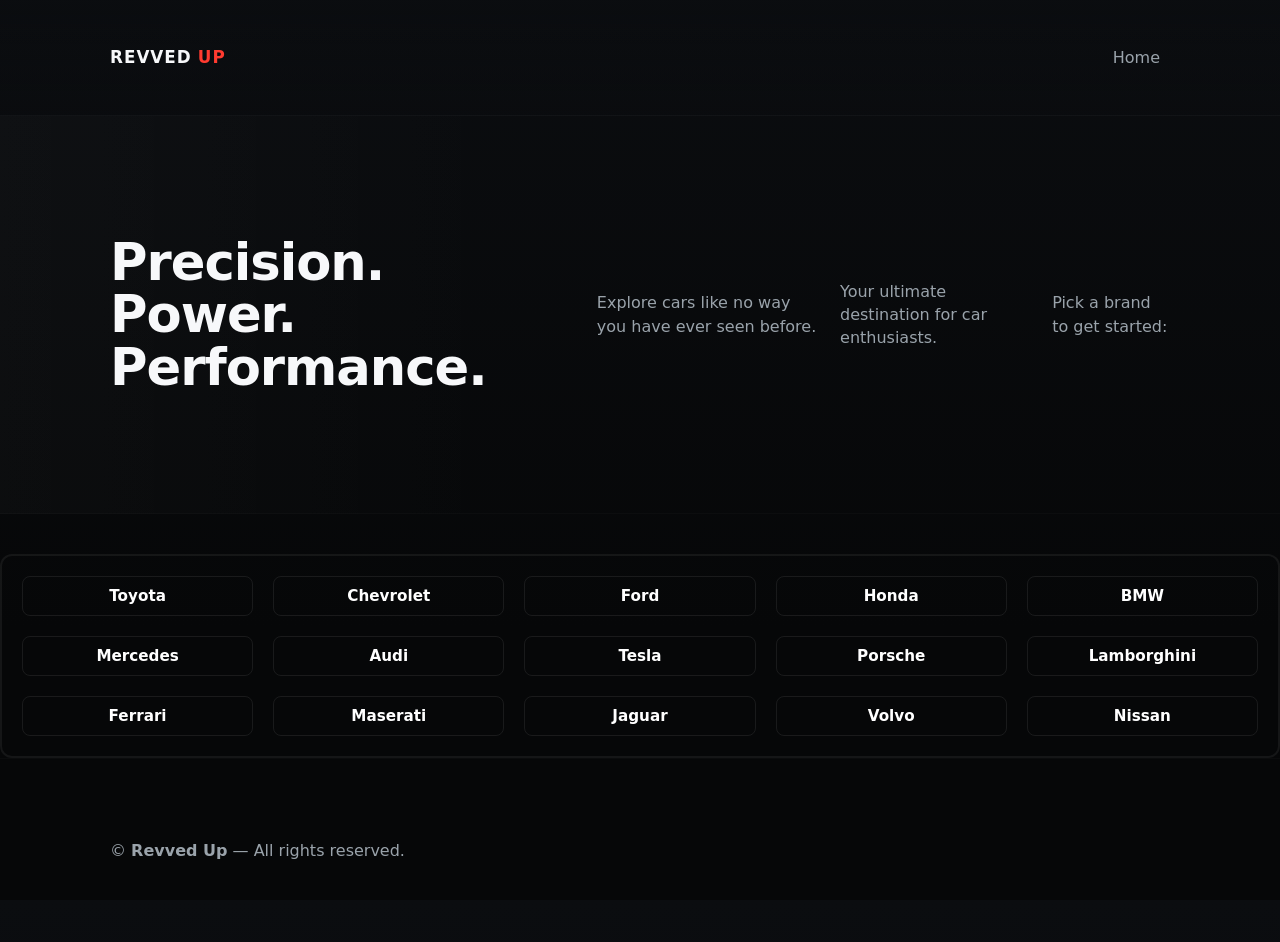
==== index.html @ 725f4468 "Add files via upload" ====
<!DOCTYPE html>
<html lang="en">
<head>
  <meta charset="utf-8" />
  <meta name="viewport" content="width=device-width,initial-scale=1" />
  <title>Revved Up</title>
  <link rel="stylesheet" href="css/styles.css" />
</head>
<body>
  <header class="site-header">
    <div class="container header-inner">
      <a class="brand" href="#">REVVED<span class="accent">UP</span></a>
      <nav class="nav">
        <a href="index.html">Home</a>
      </nav>
    </div>
  </header>

  <main>
    <section class="hero">
      <div class="container hero-inner">
        <h1>Precision. Power. Performance.</h1>
        <p class="lead">Explore cars like no way you have ever seen before.</p>
        <p class="lead">Your ultimate destination for car enthusiasts.</p>
        <P class = "lead">Pick a brand to get started: </P>
      </div>
    </section>
    <div class="brand-links">
      <a class="div1 btn" href="cars/toyota/homepage.html" >Toyota</a>
      <a class="div2 btn" href="cars/chevrolet/homepage.html">Chevrolet</a>
      <a class="div3 btn" href="cars/ford/homepage.html">Ford</a>
      <a class="div4 btn" href="cars/honda/homepage.html">Honda</a>
      <a class="div5 btn" href="cars/bmw/homepage.html">BMW</a>
      <a class="div6 btn" href="cars/mercedes/homepage.html">Mercedes</a>
      <a class="div7 btn" href="cars/audi/homepage.html">Audi</a>
      <a class="div8 btn" href="cars/tesla/homepage.html">Tesla</a>
      <a class="div9 btn" href="cars/porsche/homepage.html">Porsche</a>
      <a class="div10 btn" href="cars/lamborghini/homepage.html">Lamborghini</a>
      <a class="div11 btn" href="cars/ferrari/homepage.html">Ferrari</a>
      <a class="div12 btn" href="cars/maserati/homepage.html">Maserati</a>
      <a class="div13 btn" href="cars/jaguar/homepage.html">Jaguar</a>
      <a class="div14 btn" href="cars/volvo/homepage.html">Volvo</a>
      <a class="div15 btn" href="cars/nissan/homepage.html">Nissan</a>
    </div>
  </main>

  <footer class="site-footer">
    <div class="container">
      <p>&copy; <strong>Revved Up</strong> — All rights reserved.</p>
    </div>
  </footer>
</body>
</html>
---- css/styles.css ----
/* styles.css — Revved Up: sleek & minimalistic car site */

/* -------------------------
   Variables & Base
   ------------------------- */
:root{
  --bg:#0b0d10;             /* deep charcoal */
  --panel:#0f1417;          /* slightly lighter */
  --muted:#9aa3ab;          /* muted text */
  --text:#f7f8fa;           /* primary text */
  --accent:#ff3b30;         /* revved red accent */
  --accent-2:#ff6b5e;       /* softer accent for gradients */
  --glass: rgba(255,255,255,0.03);
  --radius:12px;
  --container:1100px;
  --shadow: 0 6px 20px rgba(2,6,12,0.6);
  --ease: cubic-bezier(.2,.9,.2,1);
  --gap:18px;
  font-family: Inter, ui-sans-serif, system-ui, -apple-system, "Segoe UI", Roboto, "Helvetica Neue", Arial;
  font-size:16px;
  -webkit-font-smoothing:antialiased;
  -moz-osx-font-smoothing:grayscale;
  color-scheme: dark;
}

*{box-sizing:border-box}
html,body{height:100%}
body{
  margin:0;
  background:linear-gradient(180deg,var(--bg), #060708 70%);
  color:var(--text);
  line-height:1.45;
  -webkit-font-smoothing:antialiased;
  -moz-osx-font-smoothing:grayscale;
}

.brand-links{
  display: grid;
  grid-template-columns: repeat(5, minmax(120px, 1fr));
  gap: 20px;
  /* remove explicit grid-template-rows so rows size naturally */
  align-items: center;
  justify-items: center;
  margin-top: 40px;
  padding: 20px;
  border-radius: 12px;
   border: 2px solid rgba(255,255,255,0.06);
}

.brand-links a.btn{
  cursor: pointer;
  color: #fff;                /* ensure readable text */
  width:100%;
  justify-content:center;
  text-align:center;
  box-sizing: border-box;
  /* visible button border (overrides .btn's transparent border) */
  border: 1px solid rgba(255,255,255,0.08);
  border-radius: 8px;
  padding: 8px 10px;
}

.brand-links a.btn:hover,
.brand-links a.btn:focus{
  transform: translateY(-4px);
  box-shadow: 0 10px 30px rgba(2,6,12,0.45);
  border-color: #ffffff;
}

.brand-links h3{
  margin: 0;
  color: #67e7f0;
}
  /* -------------------------
   Layout Utilities
   ------------------------- */
.container{
  width:100%;
  max-width:var(--container);
  margin:0 auto;
  padding:40px 20px;
}
.header-inner, .hero-inner{display:flex; align-items:center; justify-content:space-between; gap:var(--gap);}

/* -------------------------
   Header / Nav
   ------------------------- */
.site-header{
  position:sticky;
  top:0;
  z-index:50;
  background: linear-gradient(180deg, rgba(11,13,16,0.6), rgba(11,13,16,0.35));
  border-bottom: 1px solid rgba(255,255,255,0.03);
}

.brand{
  font-weight:700;
  letter-spacing:1px;
  text-decoration:none;
  color:var(--text);
  font-size:1.05rem;
}
.brand .accent{
  color:var(--accent);
  margin-left:6px;
  font-weight:800;
}

/* simple nav */
.nav{
  display:flex;
  gap:18px;
}
.nav a{
  color:var(--muted);
  text-decoration:none;
  font-weight:500;
  padding:6px 10px;
  border-radius:8px;
}
.nav a:hover, .nav a:focus{color:var(--text); background:var(--glass); outline:none;}

/* -------------------------
   Hero
   ------------------------- */
.hero{
  padding:80px 0;
  background: linear-gradient(90deg, rgba(255,255,255,0.02), transparent 40%);
  border-bottom: 1px solid rgba(255,255,255,0.02);
}
.hero-inner{flex-direction:column; align-items:flex-start; text-align:left; gap:18px;}
.hero h1{
  margin:0;
  font-size: clamp(1.8rem, 4vw, 3.4rem);
  letter-spacing:-0.02em;
  line-height:1.02;
}
.lead{
  margin:0;
  color:var(--muted);
  max-width:70ch;
}
.hero-ctas{display:flex; gap:12px; margin-top:12px; flex-wrap:wrap}

/* -------------------------
   Buttons
   ------------------------- */
.btn{
  display:inline-flex;
  align-items:center;
  gap:8px;
  text-decoration:none;
  padding:10px 14px;
  border-radius:10px;
  font-weight:600;
  font-size:0.95rem;
  transition:transform .18s var(--ease), box-shadow .18s var(--ease);
  box-shadow:none;
  border: 1px solid transparent;
}
.btn:focus{outline:3px solid rgba(255,59,48,0.12)}
.btn.small{padding:6px 10px; font-size:0.85rem}

.btn.primary{
  background: linear-gradient(90deg, var(--accent), var(--accent-2));
  color: #fff;
  box-shadow: 0 8px 24px rgba(255,59,48,0.12);
  transform: translateY(0);
}
.btn.primary:hover{transform: translateY(-4px); box-shadow: 0 18px 40px rgba(255,59,48,0.14);}

.btn.ghost{
  background:transparent;
  color:var(--text);
  border:1px solid rgba(255,255,255,0.04);
}
.btn.ghost:hover{background:var(--glass)}

/* -------------------------
   Cars Grid & Cards
   ------------------------- */
.cars{
  display:grid;
  gap:20px;
  grid-template-columns: repeat(3, minmax(500px, 1fr));
  grid-template-rows: auto;
  padding:40px 0;

}

.car-card{
  background: linear-gradient(180deg, rgba(255,255,255,0.01), rgba(255,255,255,0.006));
  border: 1px solid rgba(255,255,255,0.03);
  border-radius: 12px;
  overflow:hidden;
  box-shadow: var(--shadow);
  display: flex;
  flex-direction: column;
  transition: transform .22s var(--ease), box-shadow .22s var(--ease);
  color: rgb(50, 191, 196);
}
.car-card:hover{
  transform: translateY(-8px);
  box-shadow: 0 24px 60px rgba(2,6,12,0.75);
}
.car-media{
  height:350px;
  background-size:cover;
  background-position:center;
  filter: contrast(1.02) saturate(1.05);
}
.car-body{padding:16px 18px 20px}
.car-body h3{margin:0 0 6px 0; font-size:1.05rem}
.muted{color:var(--muted); font-size:0.92rem; margin:0}
.card-row{display:flex; align-items:center; justify-content:space-between; margin-top:12px}
.price{font-weight:700; color:var(--text)}

/* -------------------------
   Footer
   ------------------------- */
.site-footer{
  padding:24px 0;
  border-top:1px solid rgba(255,255,255,0.02);
  color:var(--muted);
  background:transparent;
}

/* -------------------------
   Responsive tweaks
   ------------------------- */
@media (min-width:900px){
  .hero-inner{flex-direction:row; align-items:center; justify-content:space-between}
  .hero .lead{max-width:48ch}
}
@media (max-width:700px){
  .nav{display:none}
  .header-inner{padding:12px 20px}
  .container{padding:24px 18px}
  .site-header{padding:8px 0}
}

@media (max-width:600px){
  .brand-links{
    grid-template-columns: repeat(2, 1fr);
    gap: 12px;
    padding: 16px;
  }
}

/* -------------------------
   Accessibility & small polish
   ------------------------- */
a{color:inherit}
:focus{outline-color:var(--accent)}
img{max-width:100%; height:auto; display:block}
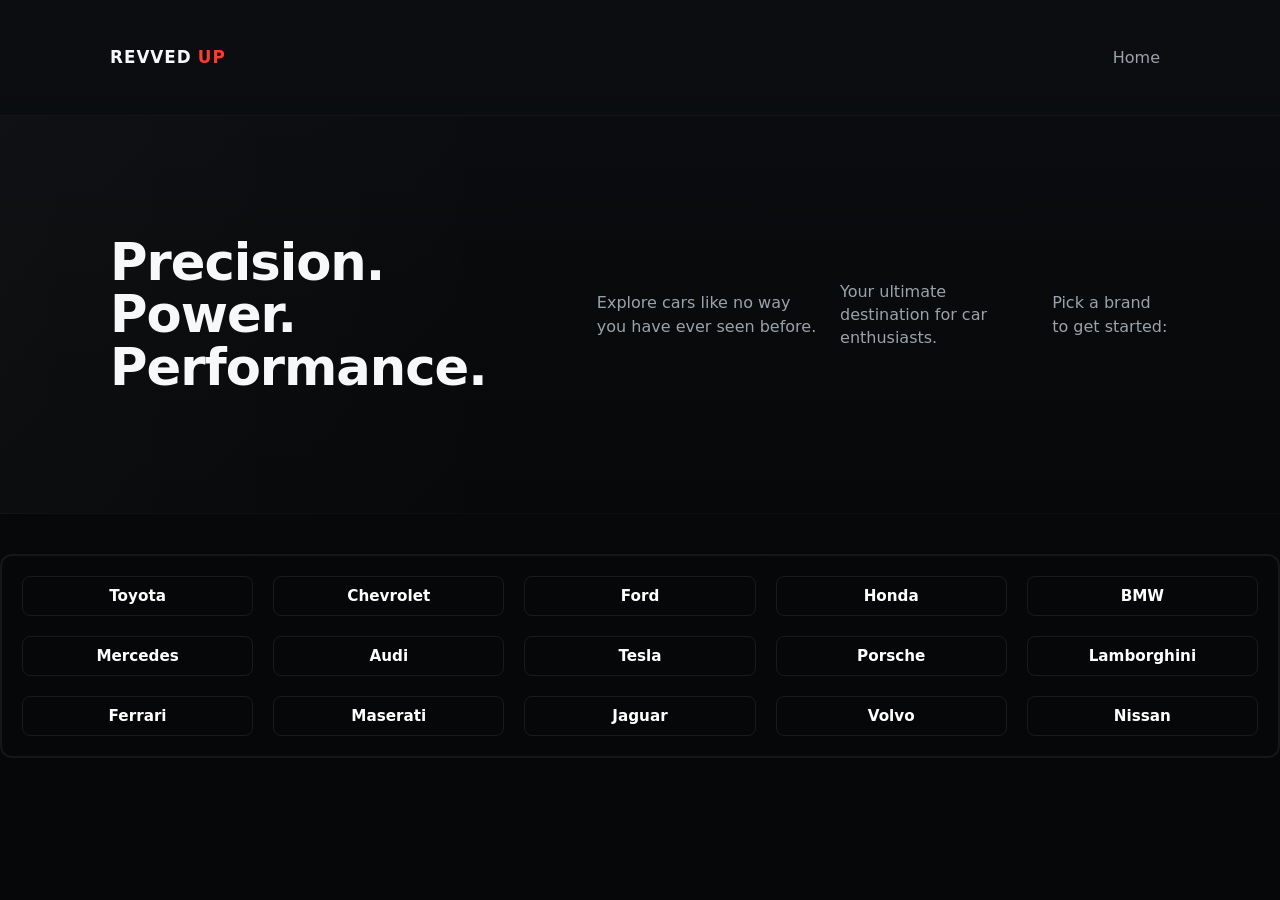
==== commit 67a63b9d: "Update index.html" ====
--- a/index.html
+++ b/index.html
@@ -43,11 +43,5 @@
       <a class="div15 btn" href="cars/nissan/homepage.html">Nissan</a>
     </div>
   </main>
-
-  <footer class="site-footer">
-    <div class="container">
-      <p>&copy; <strong>Revved Up</strong> — All rights reserved.</p>
-    </div>
-  </footer>
 </body>
-</html>+</html>
